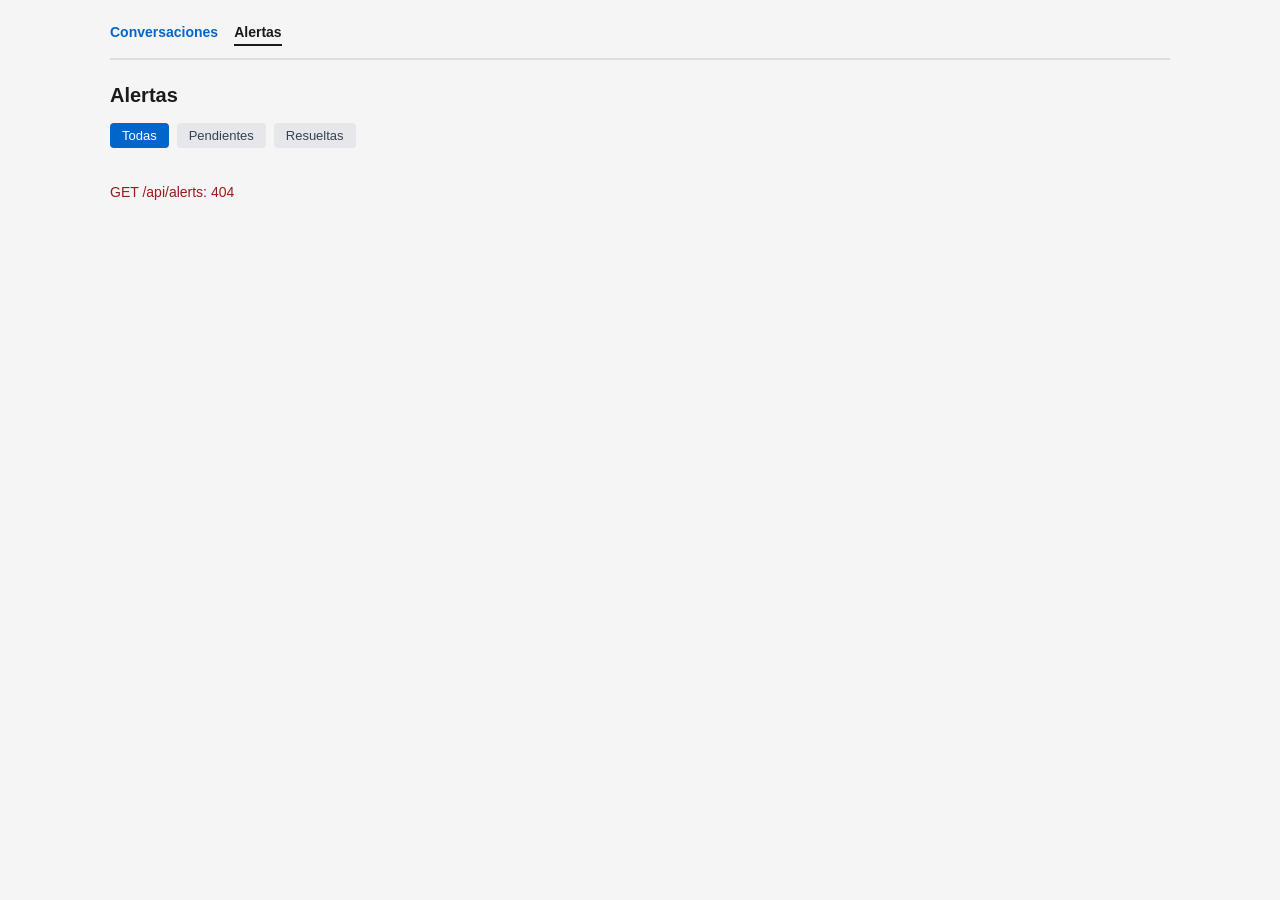
==== static/alerts.html @ b23da498 "Initial MVP: AI guest messaging bot with API and panel" ====
<!DOCTYPE html>
<html lang="es">
<head>
  <meta charset="UTF-8">
  <title>Alertas - Booking Bot</title>
  <link rel="stylesheet" href="/static/css/style.css">
</head>
<body>
  <nav>
    <a href="/">Conversaciones</a>
    <a href="/static/alerts.html" class="active">Alertas</a>
  </nav>

  <h1>Alertas</h1>

  <div class="filters">
    <button onclick="setFilter(null)" id="f-all" class="active">Todas</button>
    <button onclick="setFilter('pending')" id="f-pending">Pendientes</button>
    <button onclick="setFilter('resolved')" id="f-resolved">Resueltas</button>
  </div>

  <div id="content"><p class="loading">Cargando...</p></div>

  <script src="/static/js/api.js"></script>
  <script>
    let currentFilter = null;

    function setFilter(f) {
      currentFilter = f;
      document.querySelectorAll(".filters button").forEach(b => b.classList.remove("active"));
      const id = f ? `f-${f}` : "f-all";
      document.getElementById(id).classList.add("active");
      load();
    }

    async function load() {
      try {
        const qs = currentFilter ? `?status=${currentFilter}` : "";
        const data = await API.get(`/api/alerts${qs}`);
        if (!data.alerts.length) {
          document.getElementById("content").innerHTML = "<p>No hay alertas.</p>";
          return;
        }
        render(data.alerts);
      } catch (e) {
        document.getElementById("content").innerHTML = `<p class="error">${e.message}</p>`;
      }
    }

    function render(alerts) {
      let html = `<table>
        <thead><tr>
          <th>Chat ID</th>
          <th>Motivo</th>
          <th>Urgente</th>
          <th>Traduccion</th>
          <th>Borrador</th>
          <th>Estado</th>
          <th>Fecha</th>
          <th>Accion</th>
        </tr></thead><tbody>`;

      for (const a of alerts) {
        const urgBadge = a.urgent
          ? '<span class="badge badge-red">SI</span>'
          : '<span class="badge badge-gray">no</span>';

        const statusBadge = a.resolved
          ? '<span class="badge badge-green">resuelta</span>'
          : '<span class="badge badge-orange">pendiente</span>';

        const action = a.resolved
          ? '<button disabled>Resuelta</button>'
          : `<button class="btn-success" onclick="resolveAlert(${a.id})">Resolver</button>`;

        html += `<tr>
          <td><a href="/static/conversation.html?id=${a.conversation_id}">${a.telegram_chat_id}</a></td>
          <td>${esc(a.reason || "-")}</td>
          <td>${urgBadge}</td>
          <td>${esc(truncate(a.translated_text, 60))}</td>
          <td>${esc(truncate(a.draft_text, 60))}</td>
          <td>${statusBadge}</td>
          <td>${fmtDate(a.created_at)}</td>
          <td>${action}</td>
        </tr>`;
      }

      html += "</tbody></table>";
      document.getElementById("content").innerHTML = html;
    }

    async function resolveAlert(id) {
      try {
        await API.patch(`/api/alerts/${id}/resolve`);
        load();
      } catch (e) {
        alert("Error: " + e.message);
      }
    }

    function esc(s) {
      if (!s) return "-";
      const d = document.createElement("div");
      d.textContent = s;
      return d.innerHTML;
    }

    function truncate(s, max) {
      if (!s) return "";
      return s.length > max ? s.substring(0, max) + "..." : s;
    }

    load();
  </script>
</body>
</html>
---- static/css/style.css ----
/* Panel MVP - estilos minimos funcionales */

* { box-sizing: border-box; margin: 0; padding: 0; }

body {
  font-family: -apple-system, BlinkMacSystemFont, "Segoe UI", Roboto, sans-serif;
  font-size: 14px;
  color: #1a1a1a;
  background: #f5f5f5;
  padding: 20px;
  max-width: 1100px;
  margin: 0 auto;
}

/* Nav */
nav {
  display: flex;
  gap: 16px;
  margin-bottom: 24px;
  padding-bottom: 12px;
  border-bottom: 2px solid #ddd;
}
nav a {
  text-decoration: none;
  color: #0066cc;
  font-weight: 600;
  padding: 4px 0;
}
nav a:hover { text-decoration: underline; }
nav .active { color: #1a1a1a; border-bottom: 2px solid #1a1a1a; }

h1 { font-size: 20px; margin-bottom: 16px; }

/* Tablas */
table {
  width: 100%;
  border-collapse: collapse;
  background: #fff;
  border-radius: 4px;
  overflow: hidden;
  box-shadow: 0 1px 3px rgba(0,0,0,0.1);
}
th, td {
  text-align: left;
  padding: 10px 12px;
  border-bottom: 1px solid #eee;
}
th {
  background: #f9f9f9;
  font-weight: 600;
  font-size: 12px;
  text-transform: uppercase;
  color: #666;
}
tr:hover { background: #f0f7ff; }
tr.clickable { cursor: pointer; }

/* Badges */
.badge {
  display: inline-block;
  padding: 2px 8px;
  border-radius: 10px;
  font-size: 12px;
  font-weight: 600;
}
.badge-blue   { background: #dbeafe; color: #1e40af; }
.badge-green  { background: #d1fae5; color: #065f46; }
.badge-orange { background: #ffedd5; color: #9a3412; }
.badge-red    { background: #fee2e2; color: #991b1b; }
.badge-gray   { background: #f3f4f6; color: #374151; }

/* Selects inline */
select.inline {
  padding: 3px 6px;
  border: 1px solid #ccc;
  border-radius: 4px;
  font-size: 13px;
  background: #fff;
}

/* Botones */
button {
  padding: 5px 12px;
  border: none;
  border-radius: 4px;
  font-size: 13px;
  cursor: pointer;
  font-weight: 500;
}
button.btn-primary {
  background: #0066cc;
  color: #fff;
}
button.btn-primary:hover { background: #0052a3; }
button.btn-success {
  background: #059669;
  color: #fff;
}
button.btn-success:hover { background: #047857; }
button:disabled {
  opacity: 0.5;
  cursor: not-allowed;
}

/* Filtros */
.filters {
  display: flex;
  gap: 8px;
  margin-bottom: 16px;
}
.filters button {
  background: #e5e7eb;
  color: #374151;
}
.filters button.active {
  background: #0066cc;
  color: #fff;
}

/* Detalle conversacion */
.conv-header {
  background: #fff;
  padding: 16px;
  border-radius: 4px;
  box-shadow: 0 1px 3px rgba(0,0,0,0.1);
  margin-bottom: 16px;
  display: flex;
  gap: 24px;
  align-items: center;
}
.conv-header .label { font-size: 12px; color: #666; text-transform: uppercase; }
.conv-header .value { font-size: 16px; font-weight: 600; }

.message-list {
  display: flex;
  flex-direction: column;
  gap: 12px;
}
.message-card {
  background: #fff;
  border-radius: 4px;
  padding: 14px;
  box-shadow: 0 1px 3px rgba(0,0,0,0.1);
}
.message-card .user-msg {
  color: #1e40af;
  font-weight: 500;
  margin-bottom: 8px;
}
.message-card .bot-reply {
  color: #065f46;
  padding-left: 12px;
  border-left: 3px solid #d1fae5;
}
.message-card .meta {
  font-size: 12px;
  color: #999;
  margin-top: 6px;
}

/* Loading */
.loading { color: #666; font-style: italic; padding: 20px 0; }
.error { color: #991b1b; padding: 20px 0; }
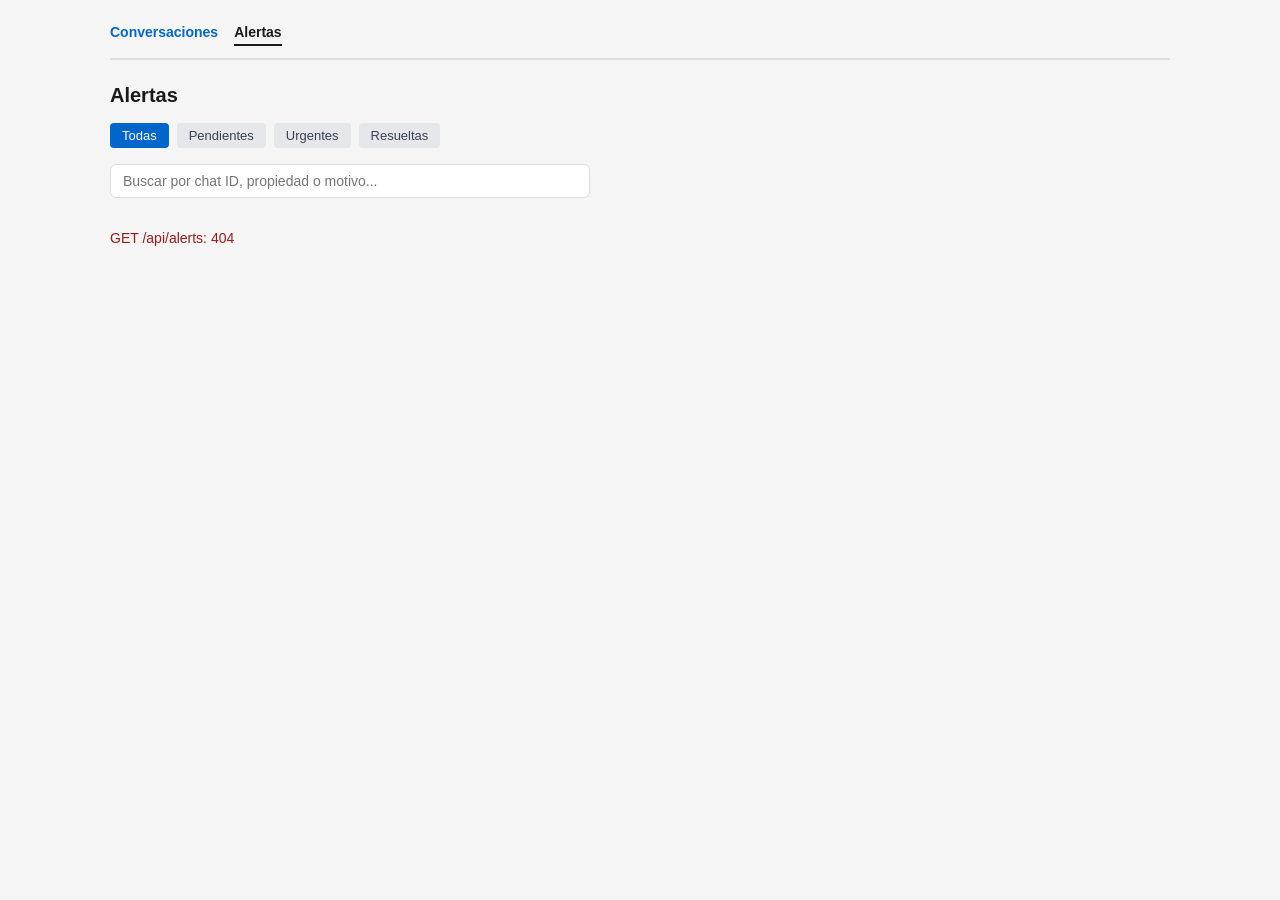
==== commit 72c9a68f: "Add search and filtering to inbox and alerts pages - Inbox: add search bar filtering by chat ID, pro" ====
--- a/static/alerts.html
+++ b/static/alerts.html
@@ -2,6 +2,7 @@
 <html lang="es">
 <head>
   <meta charset="UTF-8">
+  <meta name="viewport" content="width=device-width, initial-scale=1">
   <title>Alertas - Booking Bot</title>
   <link rel="stylesheet" href="/static/css/style.css">
 </head>
@@ -16,14 +17,19 @@
   <div class="filters">
     <button onclick="setFilter(null)" id="f-all" class="active">Todas</button>
     <button onclick="setFilter('pending')" id="f-pending">Pendientes</button>
+    <button onclick="setFilter('urgent')" id="f-urgent">Urgentes</button>
     <button onclick="setFilter('resolved')" id="f-resolved">Resueltas</button>
   </div>
+  <input type="text" id="search" class="search-input"
+         placeholder="Buscar por chat ID, propiedad o motivo..."
+         oninput="applySearch()">
 
   <div id="content"><p class="loading">Cargando...</p></div>
 
   <script src="/static/js/api.js"></script>
   <script>
     let currentFilter = null;
+    let allAlerts = [];
 
     function setFilter(f) {
       currentFilter = f;
@@ -35,21 +41,45 @@
 
     async function load() {
       try {
-        const qs = currentFilter ? `?status=${currentFilter}` : "";
+        // Filtro pending/resolved via backend; urgent via client-side
+        const backendFilter = (currentFilter === "pending" || currentFilter === "resolved")
+          ? currentFilter : null;
+        const qs = backendFilter ? `?status=${backendFilter}` : "";
         const data = await API.get(`/api/alerts${qs}`);
-        if (!data.alerts.length) {
-          document.getElementById("content").innerHTML = "<p>No hay alertas.</p>";
-          return;
+        allAlerts = data.alerts;
+
+        // Filtro urgent client-side
+        if (currentFilter === "urgent") {
+          allAlerts = allAlerts.filter(a => a.urgent);
         }
-        render(data.alerts);
+
+        applySearch();
       } catch (e) {
-        document.getElementById("content").innerHTML = `<p class="error">${e.message}</p>`;
+        document.getElementById("content").innerHTML = `<p class="error">${esc(e.message)}</p>`;
       }
+    }
+
+    function applySearch() {
+      const q = (document.getElementById("search").value || "").trim().toLowerCase();
+      let filtered = allAlerts;
+      if (q) {
+        filtered = filtered.filter(a =>
+          String(a.telegram_chat_id).includes(q) ||
+          (a.property_id || "").toLowerCase().includes(q) ||
+          (a.reason || "").toLowerCase().includes(q)
+        );
+      }
+      if (!filtered.length) {
+        document.getElementById("content").innerHTML = "<p>No hay alertas.</p>";
+        return;
+      }
+      render(filtered);
     }
 
     function render(alerts) {
       let html = `<table>
         <thead><tr>
+          <th>Propiedad</th>
           <th>Chat ID</th>
           <th>Motivo</th>
           <th>Urgente</th>
@@ -73,20 +103,23 @@
           ? '<button disabled>Resuelta</button>'
           : `<button class="btn-success" onclick="resolveAlert(${a.id})">Resolver</button>`;
 
+        const prop = esc(fmtProperty(a.property_id));
+
         html += `<tr>
+          <td>${prop}</td>
           <td><a href="/static/conversation.html?id=${a.conversation_id}">${a.telegram_chat_id}</a></td>
           <td>${esc(a.reason || "-")}</td>
           <td>${urgBadge}</td>
           <td>${esc(truncate(a.translated_text, 60))}</td>
           <td>${esc(truncate(a.draft_text, 60))}</td>
           <td>${statusBadge}</td>
-          <td>${fmtDate(a.created_at)}</td>
+          <td>${timeAgo(a.created_at)}</td>
           <td>${action}</td>
         </tr>`;
       }
 
       html += "</tbody></table>";
-      document.getElementById("content").innerHTML = html;
+      document.getElementById("content").innerHTML = '<div class="table-wrap">' + html + '</div>';
     }
 
     async function resolveAlert(id) {
@@ -98,18 +131,6 @@
       }
     }
 
-    function esc(s) {
-      if (!s) return "-";
-      const d = document.createElement("div");
-      d.textContent = s;
-      return d.innerHTML;
-    }
-
-    function truncate(s, max) {
-      if (!s) return "";
-      return s.length > max ? s.substring(0, max) + "..." : s;
-    }
-
     load();
   </script>
 </body>
--- a/static/css/style.css
+++ b/static/css/style.css
@@ -161,3 +161,294 @@
 /* Loading */
 .loading { color: #666; font-style: italic; padding: 20px 0; }
 .error { color: #991b1b; padding: 20px 0; }
+
+/* ============================
+   Inbox cards
+   ============================ */
+
+.inbox-tabs {
+  display: flex;
+  gap: 4px;
+  margin-bottom: 16px;
+}
+.inbox-tabs button {
+  background: #e5e7eb;
+  color: #374151;
+  border-radius: 6px;
+  padding: 7px 14px;
+  font-size: 13px;
+  font-weight: 600;
+  position: relative;
+}
+.inbox-tabs button.active {
+  background: #0066cc;
+  color: #fff;
+}
+.count-badge {
+  display: inline-block;
+  margin-left: 6px;
+  padding: 1px 7px;
+  border-radius: 10px;
+  font-size: 11px;
+  font-weight: 700;
+  background: rgba(0,0,0,0.12);
+}
+.inbox-tabs button.active .count-badge {
+  background: rgba(255,255,255,0.3);
+}
+.count-badge-red {
+  background: #fee2e2 !important;
+  color: #991b1b !important;
+}
+
+.inbox-list {
+  display: flex;
+  flex-direction: column;
+  gap: 8px;
+}
+
+.inbox-card {
+  background: #fff;
+  border-radius: 6px;
+  padding: 14px 16px;
+  box-shadow: 0 1px 3px rgba(0,0,0,0.08);
+  border-left: 4px solid #e5e7eb;
+  cursor: pointer;
+  transition: box-shadow 0.15s, border-color 0.15s;
+}
+.inbox-card:hover {
+  box-shadow: 0 2px 8px rgba(0,0,0,0.12);
+}
+.inbox-card.card-urgent {
+  border-left-color: #dc2626;
+  background: #fef2f2;
+}
+.inbox-card.card-host-pending {
+  border-left-color: #ea580c;
+}
+.inbox-card.card-open {
+  border-left-color: #2563eb;
+}
+.inbox-card.card-resolved {
+  border-left-color: #059669;
+  opacity: 0.75;
+}
+
+.inbox-row-top {
+  display: flex;
+  align-items: center;
+  gap: 8px;
+  margin-bottom: 6px;
+}
+.inbox-property {
+  font-weight: 600;
+  font-size: 13px;
+  color: #374151;
+}
+.inbox-time {
+  margin-left: auto;
+  font-size: 12px;
+  color: #9ca3af;
+  white-space: nowrap;
+}
+.inbox-badges {
+  display: flex;
+  gap: 4px;
+  align-items: center;
+}
+
+.inbox-preview {
+  font-size: 13px;
+  color: #6b7280;
+  line-height: 1.4;
+  margin-bottom: 6px;
+  overflow: hidden;
+  text-overflow: ellipsis;
+  white-space: nowrap;
+}
+
+.inbox-row-bottom {
+  display: flex;
+  align-items: center;
+  gap: 10px;
+  font-size: 12px;
+  color: #9ca3af;
+}
+.inbox-alert-flag {
+  color: #dc2626;
+  font-weight: 600;
+  font-size: 12px;
+}
+.inbox-msg-count {
+  color: #6b7280;
+}
+
+.inbox-empty {
+  text-align: center;
+  padding: 40px 20px;
+  color: #9ca3af;
+  font-size: 14px;
+}
+.inbox-empty-icon {
+  font-size: 32px;
+  margin-bottom: 8px;
+}
+
+/* ============================
+   Inline alert cards (timeline)
+   ============================ */
+
+.alert-inline {
+  background: #fffbeb;
+  border: 1px solid #f59e0b;
+  border-left: 4px solid #f59e0b;
+  border-radius: 6px;
+  padding: 12px 14px;
+  margin-left: 24px;
+}
+.alert-inline.alert-resolved {
+  background: #f9fafb;
+  border-color: #d1d5db;
+  border-left-color: #059669;
+  opacity: 0.7;
+}
+.alert-inline-header {
+  display: flex;
+  align-items: center;
+  gap: 6px;
+  margin-bottom: 8px;
+}
+.alert-inline-icon {
+  font-size: 16px;
+  color: #f59e0b;
+}
+.alert-resolved .alert-inline-icon {
+  color: #059669;
+}
+.alert-inline-title {
+  font-weight: 700;
+  font-size: 13px;
+  color: #92400e;
+}
+.alert-resolved .alert-inline-title {
+  color: #374151;
+}
+.alert-inline-time {
+  margin-left: auto;
+  font-size: 11px;
+  color: #9ca3af;
+}
+.alert-inline-field {
+  margin-bottom: 6px;
+  font-size: 13px;
+  line-height: 1.4;
+}
+.alert-inline-label {
+  display: block;
+  font-size: 11px;
+  font-weight: 600;
+  text-transform: uppercase;
+  color: #92400e;
+  margin-bottom: 2px;
+}
+.alert-resolved .alert-inline-label {
+  color: #6b7280;
+}
+.alert-inline-draft {
+  background: #fff;
+  border: 1px solid #e5e7eb;
+  border-radius: 4px;
+  padding: 8px 10px;
+  font-size: 13px;
+  color: #374151;
+  line-height: 1.5;
+  margin-top: 2px;
+}
+.alert-inline-actions {
+  margin-top: 8px;
+  text-align: right;
+}
+
+/* ============================
+   Search input
+   ============================ */
+
+.search-input {
+  display: block;
+  width: 100%;
+  max-width: 480px;
+  padding: 8px 12px;
+  margin: 12px 0;
+  border: 1px solid #ddd;
+  border-radius: 6px;
+  font-size: 14px;
+  font-family: inherit;
+  box-sizing: border-box;
+}
+.search-input:focus {
+  outline: none;
+  border-color: #4a90d9;
+  box-shadow: 0 0 0 2px rgba(74, 144, 217, 0.15);
+}
+
+/* ============================
+   Mobile responsive (≤600px)
+   ============================ */
+
+/* Alerts table: horizontal scroll instead of overflow */
+.table-wrap {
+  overflow-x: auto;
+  -webkit-overflow-scrolling: touch;
+}
+
+@media (max-width: 600px) {
+  body {
+    padding: 12px;
+    font-size: 15px;
+  }
+  h1 { font-size: 18px; }
+
+  /* Nav */
+  nav { gap: 12px; margin-bottom: 16px; }
+
+  /* Inbox tabs: allow wrapping */
+  .inbox-tabs { flex-wrap: wrap; }
+
+  /* Inbox cards */
+  .inbox-row-top {
+    flex-wrap: wrap;
+  }
+  .inbox-time {
+    margin-left: 0;
+    width: 100%;
+    order: -1;
+    margin-bottom: 2px;
+  }
+  .inbox-preview {
+    white-space: normal;
+    -webkit-line-clamp: 2;
+    display: -webkit-box;
+    -webkit-box-orient: vertical;
+  }
+  .inbox-row-bottom { flex-wrap: wrap; }
+
+  /* Conversation header: wrap items */
+  .conv-header {
+    flex-wrap: wrap;
+    gap: 12px;
+    padding: 12px;
+  }
+
+  /* Message cards */
+  .message-card { padding: 10px; }
+  .message-card .meta { flex-wrap: wrap; }
+
+  /* Inline alerts: remove indent */
+  .alert-inline { margin-left: 0; }
+
+  /* Filter tabs */
+  .filters { flex-wrap: wrap; }
+
+  /* Tables: smaller text */
+  th, td { padding: 8px 6px; font-size: 13px; }
+}
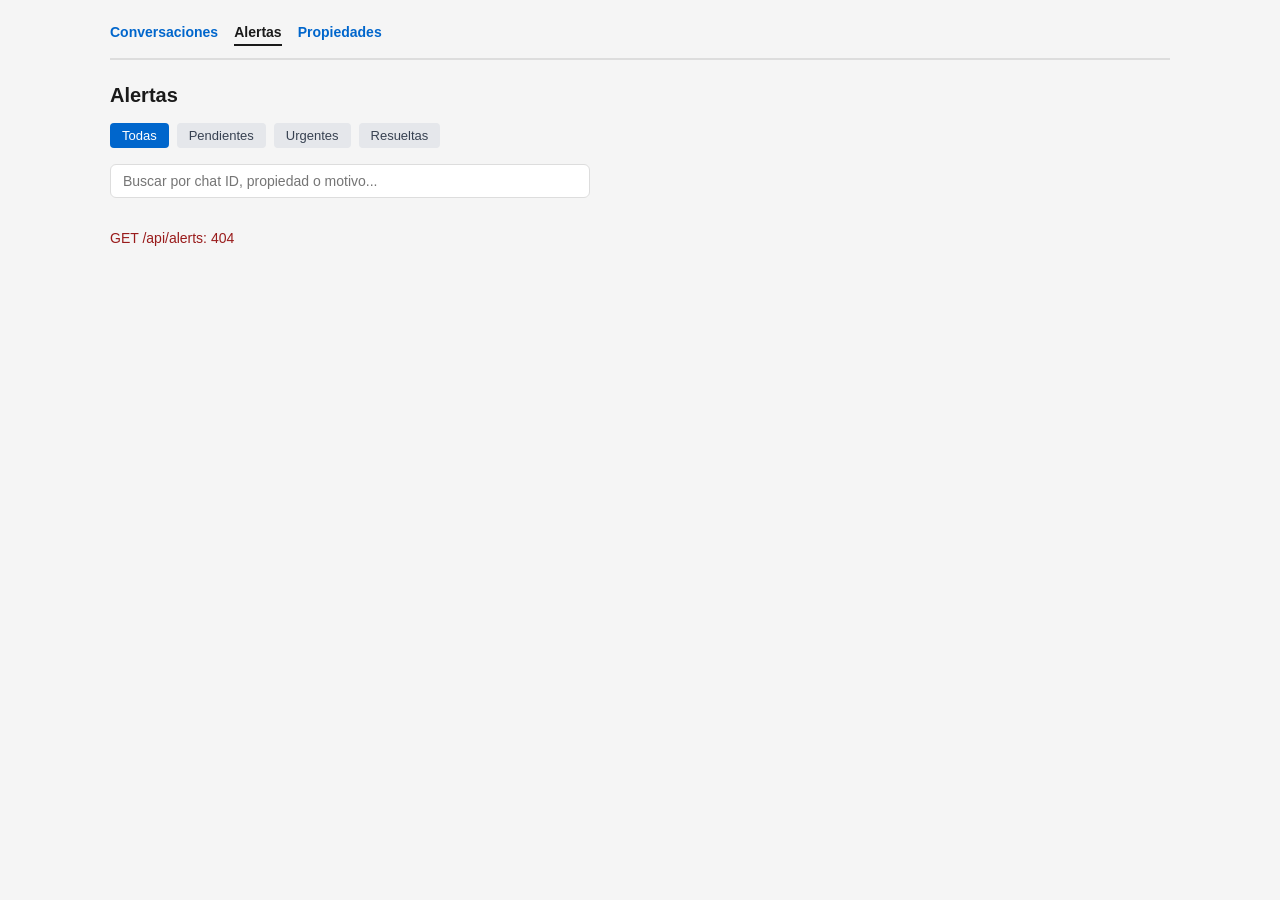
==== commit 16488363: "Add property editor panel (Milestone 2B) New admin page for viewing and editing property profiles an" ====
--- a/static/alerts.html
+++ b/static/alerts.html
@@ -10,6 +10,7 @@
   <nav>
     <a href="/">Conversaciones</a>
     <a href="/static/alerts.html" class="active">Alertas</a>
+    <a href="/static/properties.html">Propiedades</a>
   </nav>
 
   <h1>Alertas</h1>
--- a/static/css/style.css
+++ b/static/css/style.css
@@ -451,4 +451,136 @@
 
   /* Tables: smaller text */
   th, td { padding: 8px 6px; font-size: 13px; }
-}
+
+  /* Property editor: stack vertically */
+  .prop-layout { flex-direction: column; }
+  .prop-list { max-width: 100%; border-right: none; border-bottom: 1px solid #e5e7eb; padding-bottom: 12px; }
+}
+
+/* ============================
+   Property editor (Milestone 2B)
+   ============================ */
+
+.prop-layout {
+  display: flex;
+  gap: 24px;
+  align-items: flex-start;
+}
+
+.prop-list {
+  min-width: 240px;
+  max-width: 280px;
+  display: flex;
+  flex-direction: column;
+  gap: 6px;
+  border-right: 1px solid #e5e7eb;
+  padding-right: 20px;
+}
+
+.prop-card {
+  background: #fff;
+  border-radius: 6px;
+  padding: 10px 14px;
+  box-shadow: 0 1px 3px rgba(0,0,0,0.08);
+  cursor: pointer;
+  border-left: 3px solid transparent;
+  transition: border-color 0.15s, box-shadow 0.15s;
+}
+.prop-card:hover { box-shadow: 0 2px 8px rgba(0,0,0,0.12); }
+.prop-card-active {
+  border-left-color: #0066cc;
+  background: #f0f7ff;
+}
+.prop-card-name { font-weight: 600; font-size: 14px; color: #1a1a1a; }
+.prop-card-meta { font-size: 12px; color: #6b7280; margin-top: 2px; }
+.prop-card-id   { font-size: 11px; color: #9ca3af; margin-top: 2px; font-family: monospace; }
+
+.prop-editor {
+  flex: 1;
+  min-width: 0;
+}
+.prop-editor-empty {
+  text-align: center;
+  padding: 60px 20px;
+  color: #9ca3af;
+  font-size: 14px;
+}
+
+.prop-section {
+  background: #fff;
+  border-radius: 6px;
+  padding: 16px;
+  box-shadow: 0 1px 3px rgba(0,0,0,0.08);
+  margin-bottom: 16px;
+}
+.prop-section-header {
+  display: flex;
+  align-items: center;
+  justify-content: space-between;
+  margin-bottom: 12px;
+}
+.prop-section-title {
+  font-weight: 700;
+  font-size: 14px;
+  color: #374151;
+}
+
+.prop-form {
+  display: grid;
+  grid-template-columns: 1fr 1fr;
+  gap: 10px;
+  margin-bottom: 12px;
+}
+.prop-form label {
+  display: flex;
+  flex-direction: column;
+  font-size: 12px;
+  font-weight: 600;
+  color: #666;
+  text-transform: uppercase;
+}
+.prop-form input,
+.prop-form select {
+  margin-top: 4px;
+  padding: 7px 10px;
+  border: 1px solid #ddd;
+  border-radius: 4px;
+  font-size: 14px;
+  font-family: inherit;
+}
+.prop-form input:focus,
+.prop-form select:focus {
+  outline: none;
+  border-color: #4a90d9;
+  box-shadow: 0 0 0 2px rgba(74,144,217,0.15);
+}
+
+.prop-textarea {
+  display: block;
+  width: 100%;
+  min-height: 100px;
+  padding: 10px;
+  border: 1px solid #ddd;
+  border-radius: 4px;
+  font-size: 14px;
+  font-family: inherit;
+  resize: vertical;
+  margin-bottom: 10px;
+}
+.prop-textarea:focus {
+  outline: none;
+  border-color: #4a90d9;
+  box-shadow: 0 0 0 2px rgba(74,144,217,0.15);
+}
+
+.prop-knowledge-title {
+  font-size: 16px;
+  margin: 20px 0 12px;
+}
+
+.prop-save-status {
+  font-size: 12px;
+  font-weight: 600;
+}
+.prop-save-ok  { color: #059669; }
+.prop-save-err { color: #dc2626; }
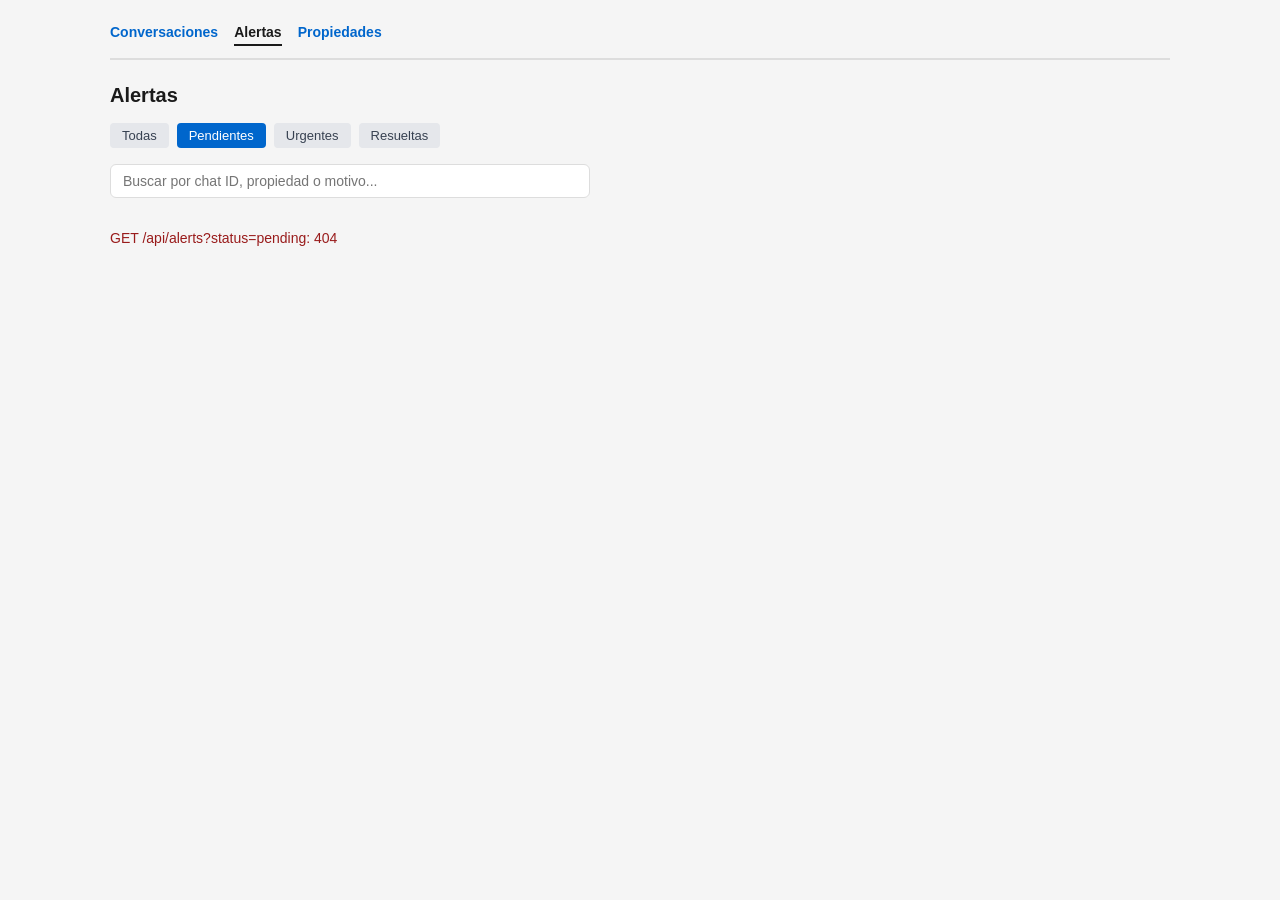
==== commit 325caf72: "refactor: reorganizar /docs y aplicar limpieza operativa del panel (Ticket 1) Docs: - Reestructuraci" ====
--- a/static/alerts.html
+++ b/static/alerts.html
@@ -16,8 +16,8 @@
   <h1>Alertas</h1>
 
   <div class="filters">
-    <button onclick="setFilter(null)" id="f-all" class="active">Todas</button>
-    <button onclick="setFilter('pending')" id="f-pending">Pendientes</button>
+    <button onclick="setFilter(null)" id="f-all">Todas</button>
+    <button onclick="setFilter('pending')" id="f-pending" class="active">Pendientes</button>
     <button onclick="setFilter('urgent')" id="f-urgent">Urgentes</button>
     <button onclick="setFilter('resolved')" id="f-resolved">Resueltas</button>
   </div>
@@ -29,7 +29,7 @@
 
   <script src="/static/js/api.js"></script>
   <script>
-    let currentFilter = null;
+    let currentFilter = "pending";
     let allAlerts = [];
 
     function setFilter(f) {
@@ -81,11 +81,9 @@
       let html = `<table>
         <thead><tr>
           <th>Propiedad</th>
-          <th>Chat ID</th>
           <th>Motivo</th>
           <th>Urgente</th>
           <th>Traduccion</th>
-          <th>Borrador</th>
           <th>Estado</th>
           <th>Fecha</th>
           <th>Accion</th>
@@ -106,13 +104,13 @@
 
         const prop = esc(fmtProperty(a.property_id));
 
+        const showTranslation = a.user_message && a.translated_text &&
+          a.user_message.trim().toLowerCase() !== a.translated_text.trim().toLowerCase();
         html += `<tr>
-          <td>${prop}</td>
-          <td><a href="/static/conversation.html?id=${a.conversation_id}">${a.telegram_chat_id}</a></td>
+          <td><a href="/static/conversation.html?id=${a.conversation_id}">${prop}</a></td>
           <td>${esc(a.reason || "-")}</td>
           <td>${urgBadge}</td>
-          <td>${esc(truncate(a.translated_text, 60))}</td>
-          <td>${esc(truncate(a.draft_text, 60))}</td>
+          <td>${showTranslation ? esc(truncate(a.translated_text, 60)) : "—"}</td>
           <td>${statusBadge}</td>
           <td>${timeAgo(a.created_at)}</td>
           <td>${action}</td>
--- a/static/css/style.css
+++ b/static/css/style.css
@@ -28,6 +28,23 @@
 }
 nav a:hover { text-decoration: underline; }
 nav .active { color: #1a1a1a; border-bottom: 2px solid #1a1a1a; }
+
+/* Bot status badge (Milestone 3A) */
+.bot-status-badge {
+  margin-left: auto;
+  display: flex;
+  align-items: center;
+  gap: 4px;
+  font-size: 12px;
+  color: #666;
+  cursor: default;
+  user-select: none;
+}
+.bot-status-dot {
+  font-size: 10px;
+  line-height: 1;
+  color: #999;  /* sobreescrito por JS */
+}
 
 h1 { font-size: 20px; margin-bottom: 16px; }
 
